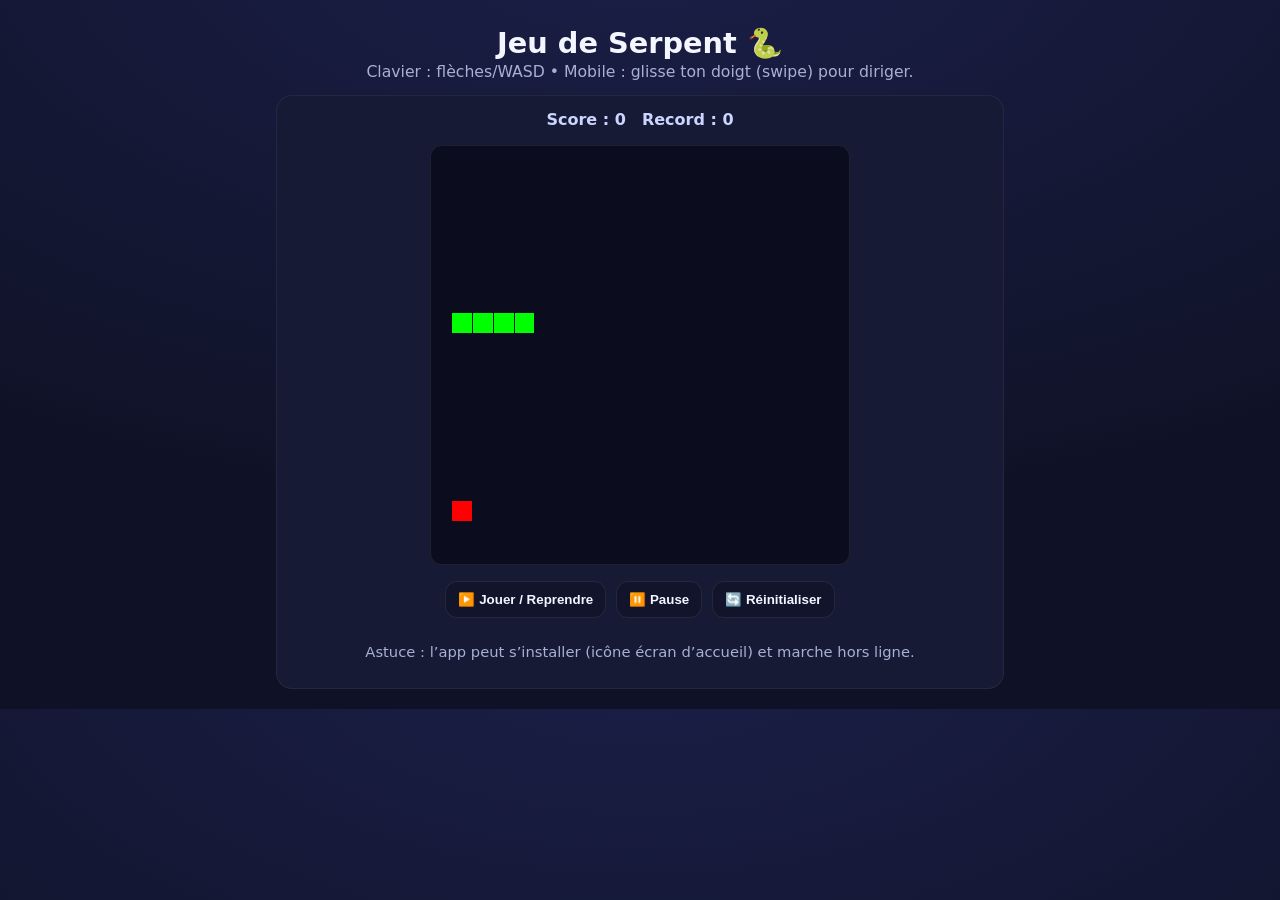
==== index.html @ 33364ed1 "Create index.html" ====
<!DOCTYPE html>
<html lang="fr">
<head>
  <meta charset="UTF-8" />
  <meta name="viewport" content="width=device-width, initial-scale=1" />
  <title>Jeu de Serpent 🐍</title>

  <!-- PWA -->
  <link rel="manifest" href="manifest.json" />
  <meta name="theme-color" content="#6ee7b7" />

  <meta name="description" content="Un petit jeu de serpent rapide, installable et jouable hors connexion." />
  <style>
    :root { --bg:#0f1226; --panel:#171a34; --text:#f4f6ff; --muted:#a7b0d7; }
    * { box-sizing: border-box; }
    body { margin:0; font-family: system-ui, -apple-system, Segoe UI, Roboto, Arial, "Noto Sans"; background: radial-gradient(1200px 600px at 50% -10%, #1b1f48, var(--bg)); color: var(--text); }
    .wrap { max-width: 760px; margin: auto; padding: 20px 16px; display: grid; gap: 14px; }
    header { text-align:center; }
    h1 { margin: 6px 0 2px; font-size: clamp(1.2rem, 3.5vw, 1.8rem); }
    p.lead { margin: 0; color: var(--muted); font-size: .98rem; }
    .stage { background: var(--panel); border: 1px solid rgba(255,255,255,.06); border-radius: 16px; padding: 14px; display: grid; gap: 10px; }
    canvas { width: min(92vw, 420px); height: min(92vw, 420px); background:#0b0d1e; border-radius: 12px; border:1px solid rgba(255,255,255,.08); image-rendering: pixelated; display:block; margin: 6px auto; }
    .hud { display:flex; justify-content:center; gap: 16px; color: #cbd5ff; font-weight: 700; }
    .hint { text-align:center; color: var(--muted); font-size: .92rem; }
    .btns { display:flex; justify-content:center; gap:10px; }
    button { appearance:none; background:#12142b; color:var(--text); border:1px solid rgba(255,255,255,.08); border-radius:12px; padding:10px 12px; font-weight:700; cursor:pointer; }
    button:active { transform: scale(.98); }
  </style>
</head>
<body>
  <div class="wrap">
    <header>
      <h1>Jeu de Serpent 🐍</h1>
      <p class="lead">Clavier : flèches/WASD • Mobile : glisse ton doigt (swipe) pour diriger.</p>
    </header>

    <section class="stage">
      <div class="hud">
        <div>Score : <span id="score">0</span></div>
        <div>Record : <span id="hi">0</span></div>
      </div>
      <canvas id="game" width="400" height="400" aria-label="Zone de jeu du serpent"></canvas>
      <div class="btns">
        <button id="play">▶️ Jouer / Reprendre</button>
        <button id="pause">⏸️ Pause</button>
        <button id="reset">🔄 Réinitialiser</button>
      </div>
      <p class="hint">Astuce : l’app peut s’installer (icône écran d’accueil) et marche hors ligne.</p>
    </section>
  </div>

  <script>
    // Enregistrer le service worker (PWA)
    if ("serviceWorker" in navigator) {
      navigator.serviceWorker.register("service-worker.js").catch(console.error);
    }

    // === Jeu de serpent minimal, compatible mobile & clavier ===
    const cvs = document.getElementById("game");
    const ctx = cvs.getContext("2d");
    const grid = 20; // taille d'une cellule
    let speed = 4;   // frameskip (plus bas = plus rapide)
    let tick = 0;

    const scoreEl = document.getElementById("score");
    const hiEl = document.getElementById("hi");
    const hiKey = "snake_hi_v1";

    const state = {
      running: false,
      paused: false,
      snake: { x: 160, y: 160, cells: [], maxCells: 4 },
      apple: { x: 320, y: 320 },
      dx: grid,
      dy: 0,
      score: 0
    };

    function getRandomInt(min, max) {
      return Math.floor(Math.random() * (max - min)) + min;
    }

    function resetGame() {
      state.snake.x = 160;
      state.snake.y = 160;
      state.snake.cells = [];
      state.snake.maxCells = 4;
      state.dx = grid;
      state.dy = 0;
      state.apple.x = getRandomInt(0, 20) * grid;
      state.apple.y = getRandomInt(0, 20) * grid;
      state.score = 0;
      scoreEl.textContent = "0";
      state.running = true;
      state.paused = false;
    }

    function setHi() {
      const hi = +localStorage.getItem(hiKey) || 0;
      if (state.score > hi) localStorage.setItem(hiKey, String(state.score));
      hiEl.textContent = Math.max(state.score, hi);
    }
    setHi();

    function loop() {
      requestAnimationFrame(loop);
      if (!state.running || state.paused) return;
      if (++tick < speed) return;
      tick = 0;

      ctx.clearRect(0, 0, cvs.width, cvs.height);

      state.snake.x += state.dx;
      state.snake.y += state.dy;

      // Wrap (réapparition de l'autre côté)
      if (state.snake.x < 0) state.snake.x = cvs.width - grid;
      else if (state.snake.x >= cvs.width) state.snake.x = 0;
      if (state.snake.y < 0) state.snake.y = cvs.height - grid;
      else if (state.snake.y >= cvs.height) state.snake.y = 0;

      state.snake.cells.unshift({ x: state.snake.x, y: state.snake.y });
      if (state.snake.cells.length > state.snake.maxCells) state.snake.cells.pop();

      // pomme
      ctx.fillStyle = "red";
      ctx.fillRect(state.apple.x, state.apple.y, grid - 1, grid - 1);

      // serpent
      ctx.fillStyle = "lime";
      state.snake.cells.forEach((cell, index) => {
        ctx.fillRect(cell.x, cell.y, grid - 1, grid - 1);

        // mange
        if (cell.x === state.apple.x && cell.y === state.apple.y) {
          state.snake.maxCells++;
          state.score += 10;
          scoreEl.textContent = state.score;
          setHi();
          state.apple.x = getRandomInt(0, 20) * grid;
          state.apple.y = getRandomInt(0, 20) * grid;
        }

        // collision avec soi-même → reset
        for (let i = index + 1; i < state.snake.cells.length; i++) {
          if (cell.x === state.snake.cells[i].x && cell.y === state.snake.cells[i].y) {
            resetGame();
            return;
          }
        }
      });
    }

    // Contrôles clavier
    document.addEventListener("keydown", (e) => {
      const k = e.key.toLowerCase();
      if ((k === "arrowleft" || k === "a") && state.dx === 0) { state.dx = -grid; state.dy = 0; state.running = true; }
      else if ((k === "arrowup" || k === "w") && state.dy === 0) { state.dy = -grid; state.dx = 0; state.running = true; }
      else if ((k === "arrowright" || k === "d") && state.dx === 0) { state.dx = grid; state.dy = 0; state.running = true; }
      else if ((k === "arrowdown" || k === "s") && state.dy === 0) { state.dy = grid; state.dx = 0; state.running = true; }
      else if (k === " " || k === "enter") { state.running = true; state.paused = false; }
      else if (k === "p") { state.paused = !state.paused; }
    });

    // Gestes tactiles (swipe) sur le canvas
    let touchStart = null;
    cvs.addEventListener("touchstart", (e) => {
      const t = e.changedTouches[0];
      if (!t) return;
      touchStart = { x: t.clientX, y: t.clientY };
    }, { passive: true });

    cvs.addEventListener("touchend", (e) => {
      if (!touchStart) return;
      const t = e.changedTouches[0];
      if (!t) return;
      const dx = t.clientX - touchStart.x;
      const dy = t.clientY - touchStart.y;
      const adx = Math.abs(dx), ady = Math.abs(dy);
      if (Math.max(adx, ady) > 18) {
        if (adx > ady) {
          if (dx > 0 && state.dx === 0) { state.dx = grid; state.dy = 0; }
          else if (dx < 0 && state.dx === 0) { state.dx = -grid; state.dy = 0; }
        } else {
          if (dy > 0 && state.dy === 0) { state.dy = grid; state.dx = 0; }
          else if (dy < 0 && state.dy === 0) { state.dy = -grid; state.dx = 0; }
        }
        state.running = true;
        state.paused = false;
      }
      touchStart = null;
    }, { passive: true });

    // Boutons
    document.getElementById("play").addEventListener("click", () => { state.running = true; state.paused = false; });
    document.getElementById("pause").addEventListener("click", () => { state.paused = !state.paused; });
    document.getElementById("reset").addEventListener("click", () => resetGame());

    // Lancer
    resetGame();
    requestAnimationFrame(loop);
  </script>
</body>
  </html>
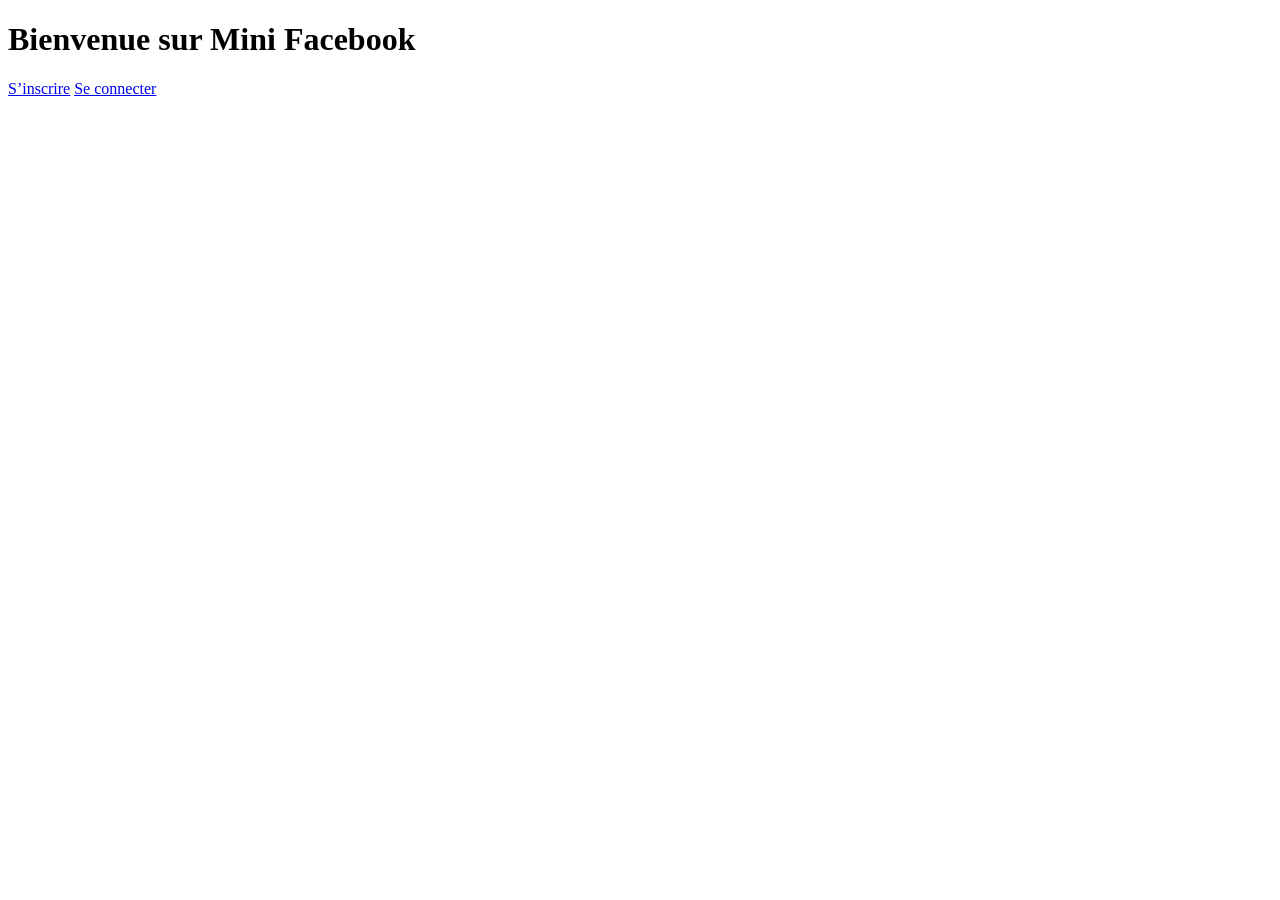
==== commit 56ae344b: "Create index.html" ====
--- a/index.html
+++ b/index.html
@@ -1,204 +1,16 @@
 <!DOCTYPE html>
 <html lang="fr">
 <head>
-  <meta charset="UTF-8" />
-  <meta name="viewport" content="width=device-width, initial-scale=1" />
-  <title>Jeu de Serpent 🐍</title>
-
-  <!-- PWA -->
-  <link rel="manifest" href="manifest.json" />
-  <meta name="theme-color" content="#6ee7b7" />
-
-  <meta name="description" content="Un petit jeu de serpent rapide, installable et jouable hors connexion." />
-  <style>
-    :root { --bg:#0f1226; --panel:#171a34; --text:#f4f6ff; --muted:#a7b0d7; }
-    * { box-sizing: border-box; }
-    body { margin:0; font-family: system-ui, -apple-system, Segoe UI, Roboto, Arial, "Noto Sans"; background: radial-gradient(1200px 600px at 50% -10%, #1b1f48, var(--bg)); color: var(--text); }
-    .wrap { max-width: 760px; margin: auto; padding: 20px 16px; display: grid; gap: 14px; }
-    header { text-align:center; }
-    h1 { margin: 6px 0 2px; font-size: clamp(1.2rem, 3.5vw, 1.8rem); }
-    p.lead { margin: 0; color: var(--muted); font-size: .98rem; }
-    .stage { background: var(--panel); border: 1px solid rgba(255,255,255,.06); border-radius: 16px; padding: 14px; display: grid; gap: 10px; }
-    canvas { width: min(92vw, 420px); height: min(92vw, 420px); background:#0b0d1e; border-radius: 12px; border:1px solid rgba(255,255,255,.08); image-rendering: pixelated; display:block; margin: 6px auto; }
-    .hud { display:flex; justify-content:center; gap: 16px; color: #cbd5ff; font-weight: 700; }
-    .hint { text-align:center; color: var(--muted); font-size: .92rem; }
-    .btns { display:flex; justify-content:center; gap:10px; }
-    button { appearance:none; background:#12142b; color:var(--text); border:1px solid rgba(255,255,255,.08); border-radius:12px; padding:10px 12px; font-weight:700; cursor:pointer; }
-    button:active { transform: scale(.98); }
-  </style>
+  <meta charset="UTF-8">
+  <meta name="viewport" content="width=device-width, initial-scale=1.0">
+  <title>Mini Facebook - Accueil</title>
+  <link rel="stylesheet" href="style.css">
 </head>
 <body>
-  <div class="wrap">
-    <header>
-      <h1>Jeu de Serpent 🐍</h1>
-      <p class="lead">Clavier : flèches/WASD • Mobile : glisse ton doigt (swipe) pour diriger.</p>
-    </header>
-
-    <section class="stage">
-      <div class="hud">
-        <div>Score : <span id="score">0</span></div>
-        <div>Record : <span id="hi">0</span></div>
-      </div>
-      <canvas id="game" width="400" height="400" aria-label="Zone de jeu du serpent"></canvas>
-      <div class="btns">
-        <button id="play">▶️ Jouer / Reprendre</button>
-        <button id="pause">⏸️ Pause</button>
-        <button id="reset">🔄 Réinitialiser</button>
-      </div>
-      <p class="hint">Astuce : l’app peut s’installer (icône écran d’accueil) et marche hors ligne.</p>
-    </section>
+  <h1>Bienvenue sur Mini Facebook</h1>
+  <div class="menu">
+    <a href="inscription.html">S’inscrire</a>
+    <a href="connexion.html">Se connecter</a>
   </div>
-
-  <script>
-    // Enregistrer le service worker (PWA)
-    if ("serviceWorker" in navigator) {
-      navigator.serviceWorker.register("service-worker.js").catch(console.error);
-    }
-
-    // === Jeu de serpent minimal, compatible mobile & clavier ===
-    const cvs = document.getElementById("game");
-    const ctx = cvs.getContext("2d");
-    const grid = 20; // taille d'une cellule
-    let speed = 4;   // frameskip (plus bas = plus rapide)
-    let tick = 0;
-
-    const scoreEl = document.getElementById("score");
-    const hiEl = document.getElementById("hi");
-    const hiKey = "snake_hi_v1";
-
-    const state = {
-      running: false,
-      paused: false,
-      snake: { x: 160, y: 160, cells: [], maxCells: 4 },
-      apple: { x: 320, y: 320 },
-      dx: grid,
-      dy: 0,
-      score: 0
-    };
-
-    function getRandomInt(min, max) {
-      return Math.floor(Math.random() * (max - min)) + min;
-    }
-
-    function resetGame() {
-      state.snake.x = 160;
-      state.snake.y = 160;
-      state.snake.cells = [];
-      state.snake.maxCells = 4;
-      state.dx = grid;
-      state.dy = 0;
-      state.apple.x = getRandomInt(0, 20) * grid;
-      state.apple.y = getRandomInt(0, 20) * grid;
-      state.score = 0;
-      scoreEl.textContent = "0";
-      state.running = true;
-      state.paused = false;
-    }
-
-    function setHi() {
-      const hi = +localStorage.getItem(hiKey) || 0;
-      if (state.score > hi) localStorage.setItem(hiKey, String(state.score));
-      hiEl.textContent = Math.max(state.score, hi);
-    }
-    setHi();
-
-    function loop() {
-      requestAnimationFrame(loop);
-      if (!state.running || state.paused) return;
-      if (++tick < speed) return;
-      tick = 0;
-
-      ctx.clearRect(0, 0, cvs.width, cvs.height);
-
-      state.snake.x += state.dx;
-      state.snake.y += state.dy;
-
-      // Wrap (réapparition de l'autre côté)
-      if (state.snake.x < 0) state.snake.x = cvs.width - grid;
-      else if (state.snake.x >= cvs.width) state.snake.x = 0;
-      if (state.snake.y < 0) state.snake.y = cvs.height - grid;
-      else if (state.snake.y >= cvs.height) state.snake.y = 0;
-
-      state.snake.cells.unshift({ x: state.snake.x, y: state.snake.y });
-      if (state.snake.cells.length > state.snake.maxCells) state.snake.cells.pop();
-
-      // pomme
-      ctx.fillStyle = "red";
-      ctx.fillRect(state.apple.x, state.apple.y, grid - 1, grid - 1);
-
-      // serpent
-      ctx.fillStyle = "lime";
-      state.snake.cells.forEach((cell, index) => {
-        ctx.fillRect(cell.x, cell.y, grid - 1, grid - 1);
-
-        // mange
-        if (cell.x === state.apple.x && cell.y === state.apple.y) {
-          state.snake.maxCells++;
-          state.score += 10;
-          scoreEl.textContent = state.score;
-          setHi();
-          state.apple.x = getRandomInt(0, 20) * grid;
-          state.apple.y = getRandomInt(0, 20) * grid;
-        }
-
-        // collision avec soi-même → reset
-        for (let i = index + 1; i < state.snake.cells.length; i++) {
-          if (cell.x === state.snake.cells[i].x && cell.y === state.snake.cells[i].y) {
-            resetGame();
-            return;
-          }
-        }
-      });
-    }
-
-    // Contrôles clavier
-    document.addEventListener("keydown", (e) => {
-      const k = e.key.toLowerCase();
-      if ((k === "arrowleft" || k === "a") && state.dx === 0) { state.dx = -grid; state.dy = 0; state.running = true; }
-      else if ((k === "arrowup" || k === "w") && state.dy === 0) { state.dy = -grid; state.dx = 0; state.running = true; }
-      else if ((k === "arrowright" || k === "d") && state.dx === 0) { state.dx = grid; state.dy = 0; state.running = true; }
-      else if ((k === "arrowdown" || k === "s") && state.dy === 0) { state.dy = grid; state.dx = 0; state.running = true; }
-      else if (k === " " || k === "enter") { state.running = true; state.paused = false; }
-      else if (k === "p") { state.paused = !state.paused; }
-    });
-
-    // Gestes tactiles (swipe) sur le canvas
-    let touchStart = null;
-    cvs.addEventListener("touchstart", (e) => {
-      const t = e.changedTouches[0];
-      if (!t) return;
-      touchStart = { x: t.clientX, y: t.clientY };
-    }, { passive: true });
-
-    cvs.addEventListener("touchend", (e) => {
-      if (!touchStart) return;
-      const t = e.changedTouches[0];
-      if (!t) return;
-      const dx = t.clientX - touchStart.x;
-      const dy = t.clientY - touchStart.y;
-      const adx = Math.abs(dx), ady = Math.abs(dy);
-      if (Math.max(adx, ady) > 18) {
-        if (adx > ady) {
-          if (dx > 0 && state.dx === 0) { state.dx = grid; state.dy = 0; }
-          else if (dx < 0 && state.dx === 0) { state.dx = -grid; state.dy = 0; }
-        } else {
-          if (dy > 0 && state.dy === 0) { state.dy = grid; state.dx = 0; }
-          else if (dy < 0 && state.dy === 0) { state.dy = -grid; state.dx = 0; }
-        }
-        state.running = true;
-        state.paused = false;
-      }
-      touchStart = null;
-    }, { passive: true });
-
-    // Boutons
-    document.getElementById("play").addEventListener("click", () => { state.running = true; state.paused = false; });
-    document.getElementById("pause").addEventListener("click", () => { state.paused = !state.paused; });
-    document.getElementById("reset").addEventListener("click", () => resetGame());
-
-    // Lancer
-    resetGame();
-    requestAnimationFrame(loop);
-  </script>
 </body>
-  </html>
+</html>
